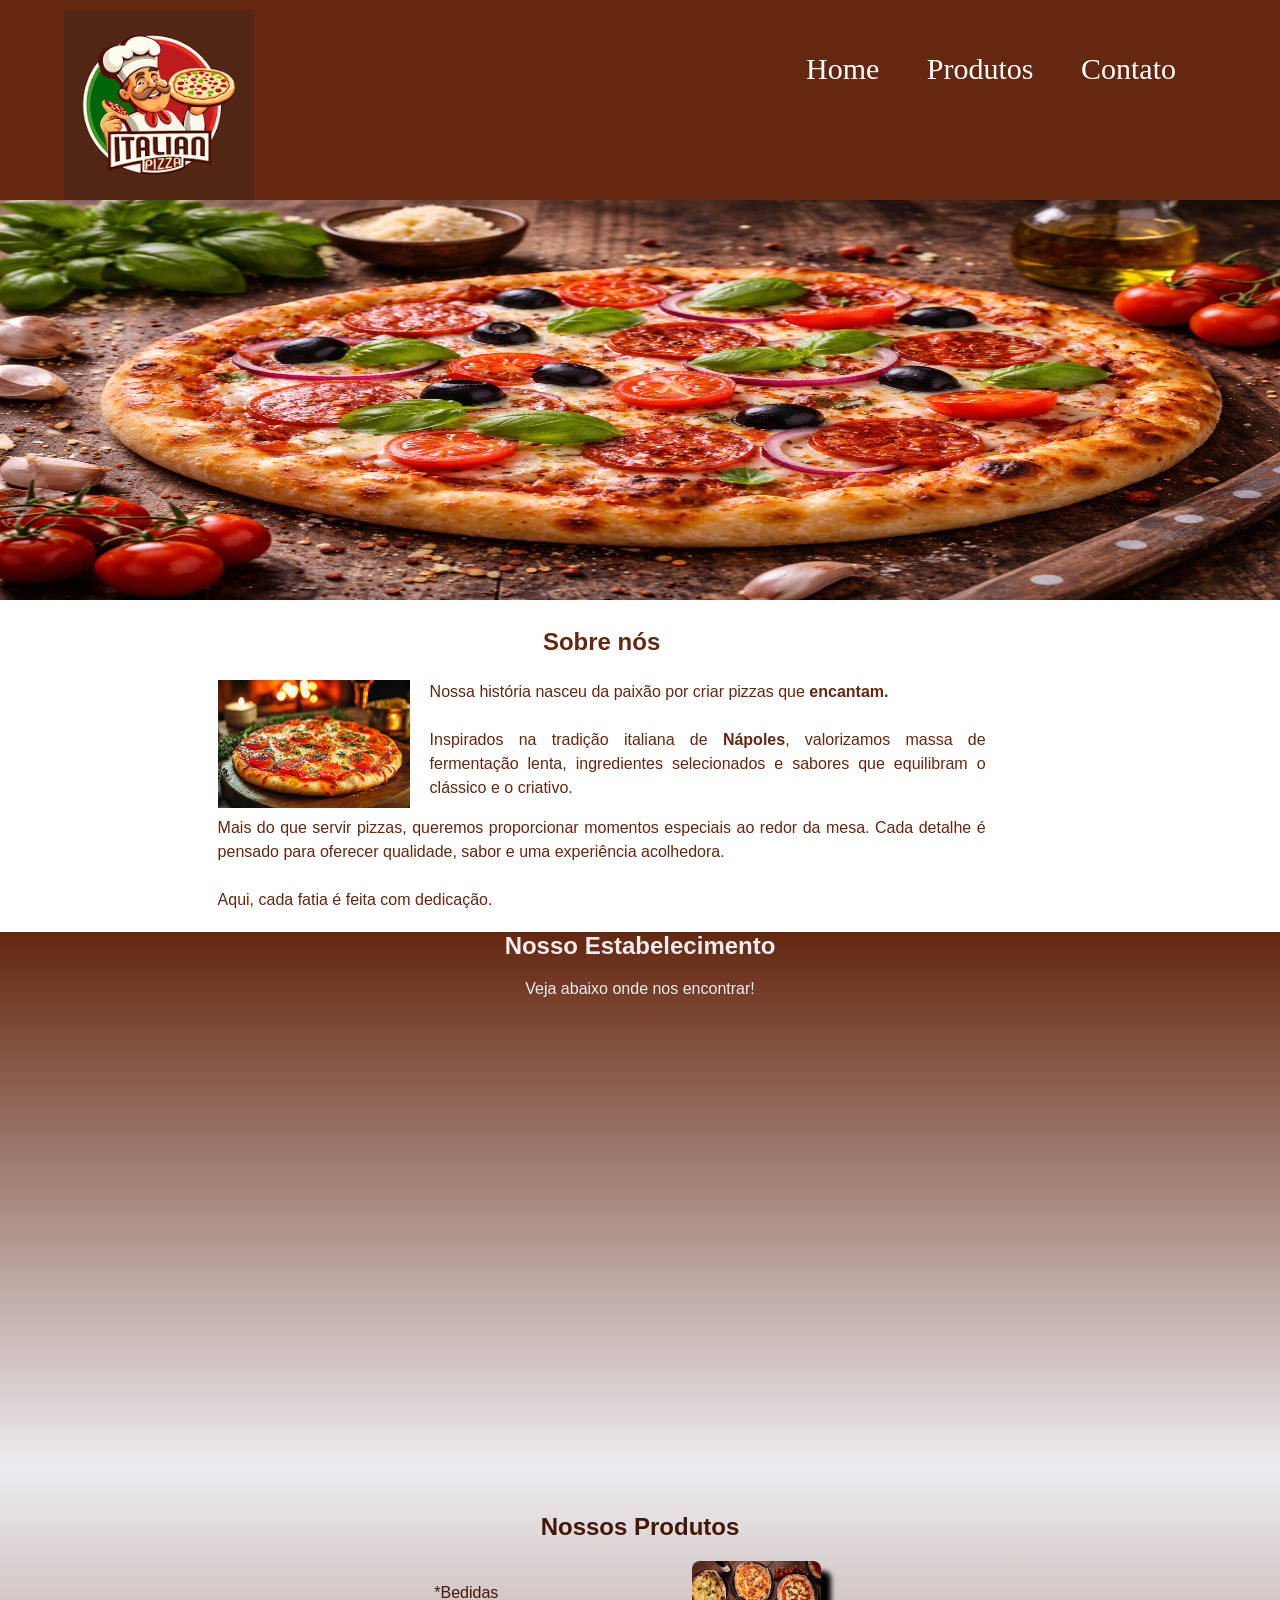
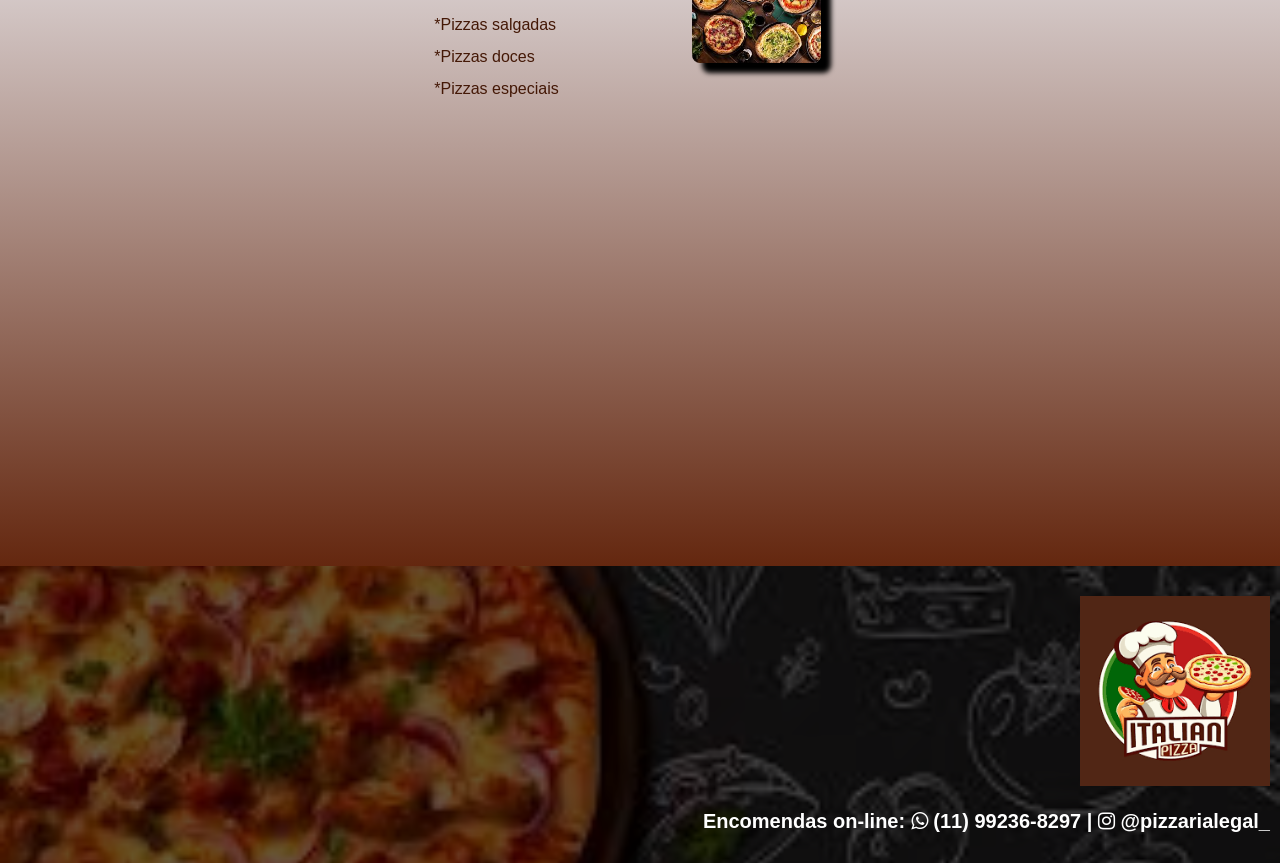
==== index.html @ aa86b5f2 "Projeto Pizzaria" ====
<!DOCTYPE html>
<html lang="en">
<head>
    <meta charset="UTF-8">
    <meta name="viewport" content="width=device-width, initial-scale=1.0">
    <link rel="stylesheet" href="https://cdnjs.cloudflare.com/ajax/libs/font-awesome/6.0.0/css/all.min.css">
    <link href="css/estilo.css" rel="stylesheet"/>
    <link href="https://maxcdn.bootstrapcdn.com/font-awesome/4.5.0/css/font-awesome.min.css" rel="stylesheet">
    <title>Pizarria Legal</title>
</head>
    <body>
        <header>
            <div class="divHeader">
                <img src="img/logo.png" class="logo"/>
                <nav>
                    <ul>
                        <li>Home</li>
                        <li>Produtos</li>
                        <li>Contato</li>
                    </ul>
                </nav>
            </div> 
        </header>
        <!--Banner-->
        <img src="img/banner.png" class="banner"/>
        <main>
            <!--Sessão SOBRE NÓS-->
            <section class="sobre_nos">
                <h2 class="titulos titulo_sobre_nos">Sobre nós</h2>
                <img src="img/sobre_nos.jpg"  class="img_sobre_nos"/>
                <p>
                    Nossa história nasceu da paixão por criar pizzas que <strong>encantam.</strong> <br> <br>Inspirados na tradição italiana de <b>Nápoles</b>, valorizamos massa de fermentação lenta, ingredientes selecionados e sabores que equilibram o clássico e o criativo.
                <p>
                    Mais do que servir pizzas, queremos proporcionar momentos especiais ao redor da mesa. Cada detalhe é pensado para oferecer qualidade, sabor e uma experiência acolhedora. <br> <br>Aqui, cada fatia é feita com dedicação.
                </p>
            </section>
            <!--Sessão NOSSO ESTABELECIMENTO-->
            <section  class="mapa">
                <h2 class="titulos">Nosso Estabelecimento</h2>
                <p>Veja abaixo onde nos encontrar!</p>
                <iframe src="https://www.google.com/maps/embed?pb=!1m18!1m12!1m3!1d3654.8841334496324!2d-46.56091152378593!3d-23.64432016464695!2m3!1f0!2f0!3f0!3m2!1i1024!2i768!4f13.1!3m3!1m2!1s0x94ce5cec46ebe475%3A0x8d2c14858d37a05e!2sEscola%20Senai%20Armando%20de%20Arruda%20Pereira!5e0!3m2!1spt-BR!2sbr!4v1772755046900!5m2!1spt-BR!2sbr" width="600" height="450" style="border:0;" allowfullscreen="" loading="lazy" referrerpolicy="no-referrer-when-downgrade"></iframe>
            </section>

            <!--NOSSOS PRODUTOS-->
            <section class="nossosprodutos">
                <h2 class=" titulos titulo_sobre_nos">Nossos Produtos</h2>
                <div class="div_nossosprodutos">
                    <ul class="lista_nossosprodutos">
                        <li>Bedidas</li>
                        <li>Pizzas salgadas</li>
                        <li>Pizzas doces</li>
                        <li>Pizzas especiais</li>
                    </ul><img src="img/produtos.jpg" class="img_nossosprodutos"/>
                </div>
                <!--Video-->
                <section class="video">
                    <div>
                  <iframe width="560" height="315" src="https://www.youtube.com/embed/GkuKyO32Ro4?si=sPWejbemZ-c_5rP_&amp;controls=0" title="YouTube video player" frameborder="0" allow="accelerometer; autoplay; clipboard-write; encrypted-media; gyroscope; picture-in-picture; web-share" referrerpolicy="strict-origin-when-cross-origin" allowfullscreen></iframe>
                    </div>
                </section>
            </section>
        </main>

        <footer>
            <img src="img/logo.png" title="Pizzaria Legal" class="logo_footer"/>
            <p>Encomendas on-line:
                <a href="https://wa.me/5511992368297"><i class="fa fa-whatsapp"></i></a>
                (11) 99236-8297 | <a href="https://instagram.com/pizzarialegal_">
                    <i class="fa fa-instagram"></i></a> @pizzarialegal_</p>
        </footer>
</body>
</html>
---- css/estilo.css ----
body{
    margin: 0;
    font-family: Verdana, Geneva, Tahoma, sans-serif;
}
/*Estilização do HEADER*/
header{
    background-color:  rgb(100, 39, 15);
    height: 200px;
}
/*Estilização do LOGO*/
.logo{
    width: 190px;
    padding: 10px 0 20px 5%;
    /* padding-left: 5%;
    padding-top: 10px;
    padding-bottom: 20px; */
}
/*Estilização do MENU*/
nav {
    color: white;
    position: absolute;
    top: 10%;
    right: 5%;
    font-size: 30px;
    font-family: cursive;
}
nav li{
    display: inline;
    margin-right: 40px;
}
.divHeader{
    position: relative;
}
.banner{
    width: 100%;
    height: 400px;
}

/*Estilização de TÍTULOS*/
.titulos {
    text-align: center;
}
/*Estilização da sessão SOBRE NÓS*/
.sobre_nos{
    width: 60%;
    text-align: justify;
    line-height: 1.5;
    margin-left: 17%;
    color: #64270f;
}
.img_sobre_nos{
    width: 25%;
    float: left;
    margin-right: 20px;
}
.titulo_sobre_nos{
    clear: left;
}

/*Estilização da sessão NOSSO ESTABELECIMENTO*/
.mapa{
    text-align: center;
    background: linear-gradient(#64270f, #edecf0);
    color: #edecf0;
}

/*EstIlizção da sessão NOSSOS PRODUTOS*/
.nossosprodutos{
    padding: 2%;
    background: linear-gradient( #edecf0, #64270f);
    color: #441806;
}
.div_nossosprodutos{
    width: 70%;
    margin-left: 30%;
}
.img_nossosprodutos{
    width: 15%;
    border-radius: 8px;
    box-shadow: 10px 10px 5px 0px #000000;
    opacity: 1;
    transition: 400ms;
}
.img_nossosprodutos:hover{
    opacity: 0.5s;
}
.lista_nossosprodutos{
    width: 30%;
    display: inline-block;
    vertical-align: top;
    list-style: none;
}
.lista_nossosprodutos li{
    line-height: 2;
}
.lista_nossosprodutos li:before{
    content: "*";
}

/*Estilizção da sessão VÍDEO NOSSOS PRODUTOS*/
.video{
    margin-top: 100px;
    display: flex;
    justify-content: center;
    align-items: center;
}

/*Estilizção da sessão FOOTER*/
footer{
    background: url(../img/rodape.jpg);
    background-size: cover;
    background-position: center;
    background-color: rgba(0, 0, 0, 0.6);
    background-blend-mode: darken;
    padding: 30px 10px 10px 0;
}
footer p{
    font-weight: bold;
    color: white;
    width: 100%;
    text-align: right;
    font-size: 20px;
}
footer i{
    color: white;
}
.logo_footer{
    width: 15%;
    padding-left: 85%;
}
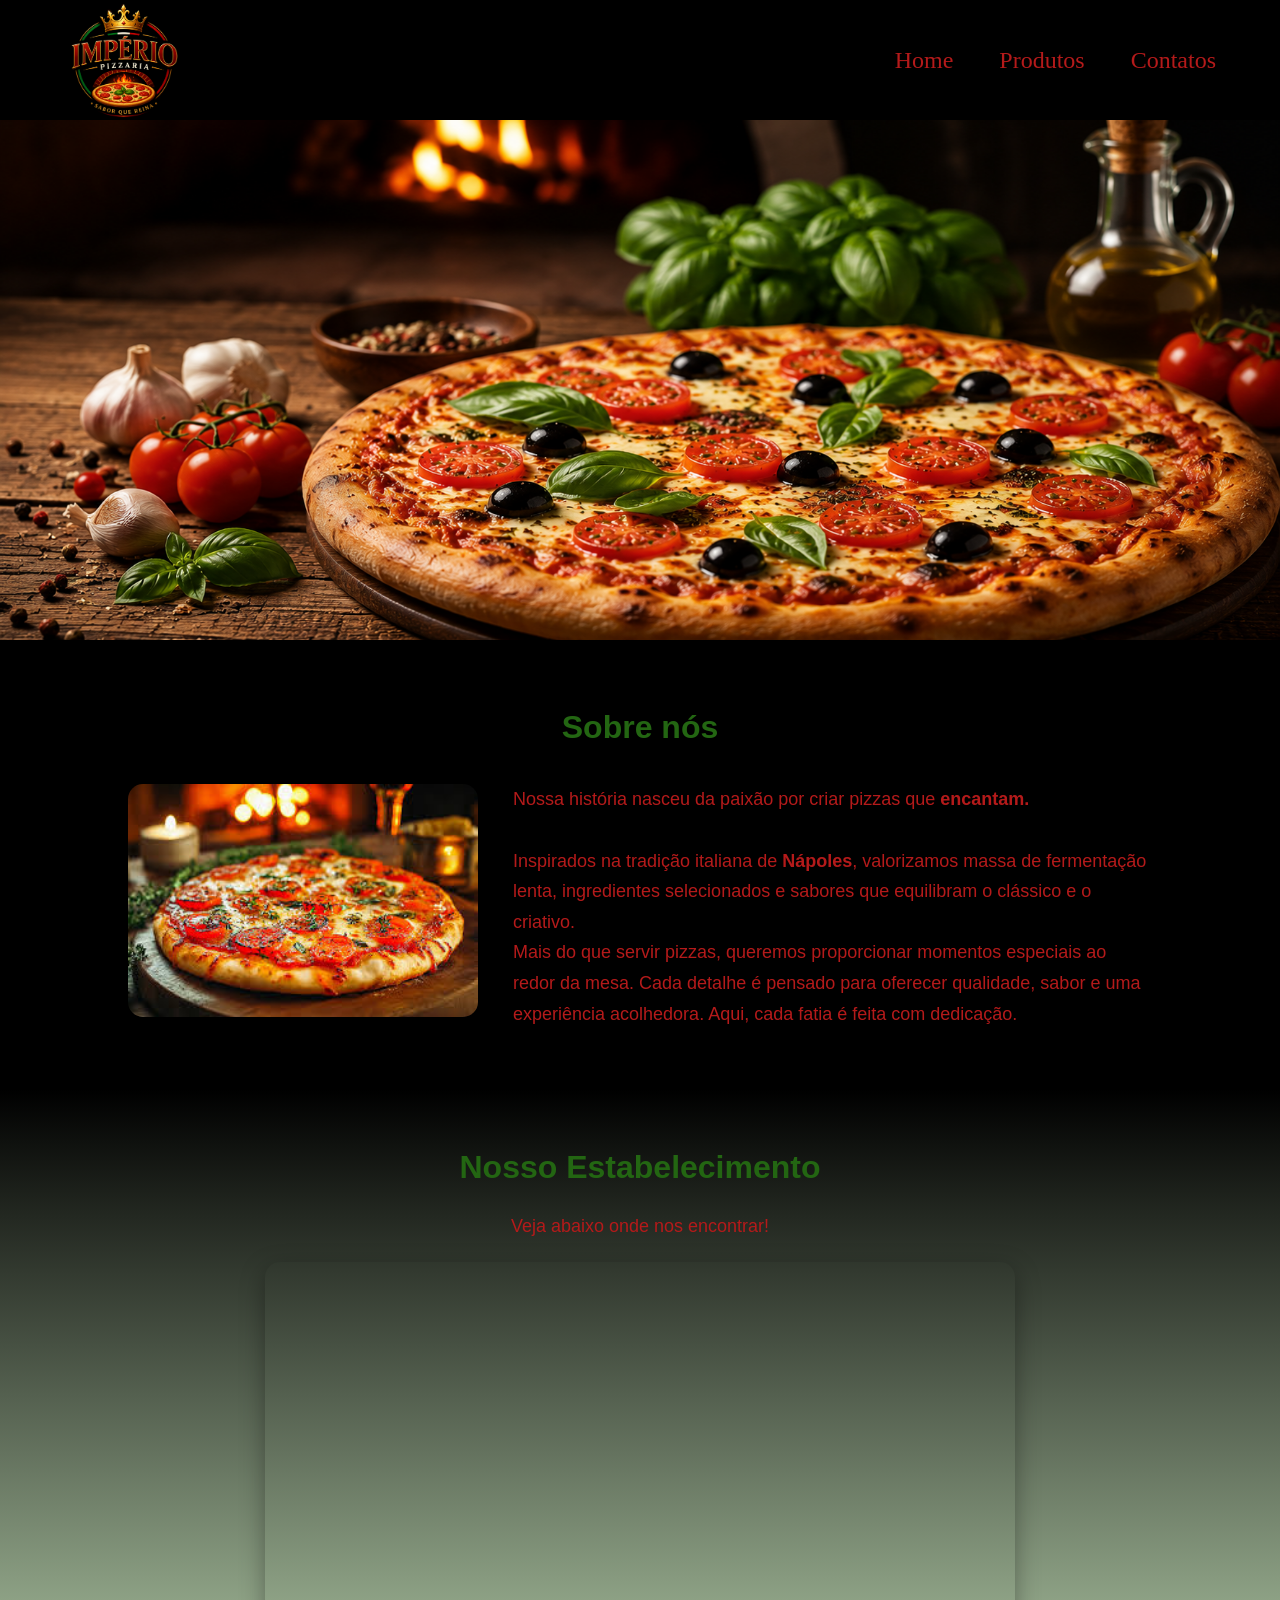
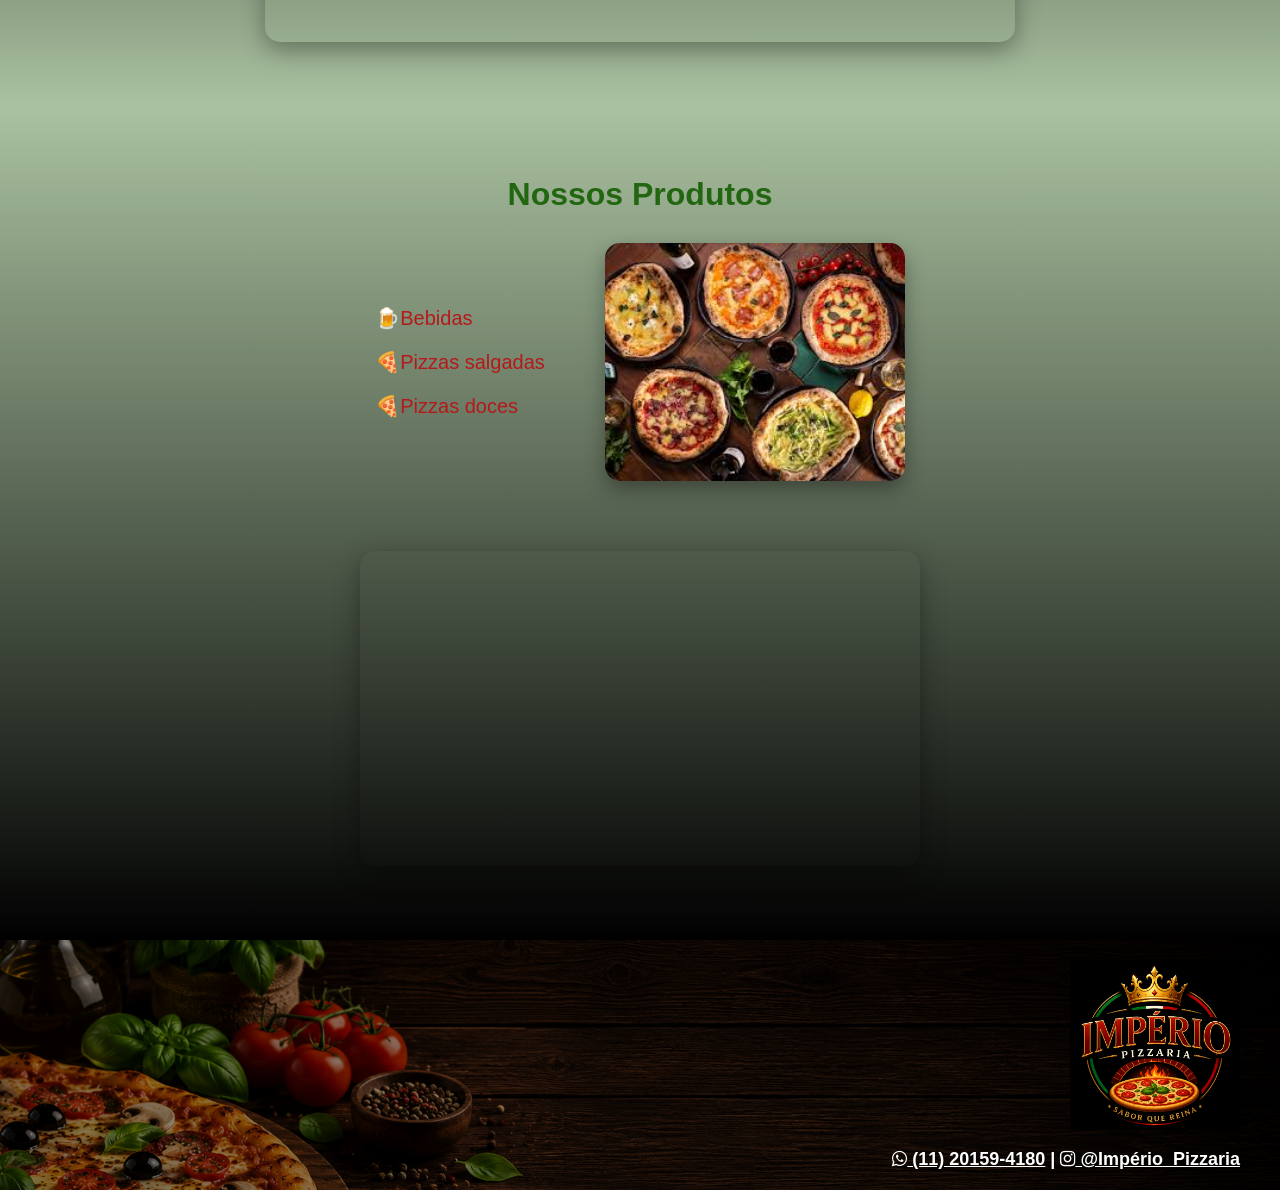
==== commit 1d819007: "Add files via upload" ====
--- a/index.html
+++ b/index.html
@@ -5,8 +5,10 @@
     <meta name="viewport" content="width=device-width, initial-scale=1.0">
     <link rel="stylesheet" href="https://cdnjs.cloudflare.com/ajax/libs/font-awesome/6.0.0/css/all.min.css">
     <link href="css/estilo.css" rel="stylesheet"/>
+    <link href="../img/favicon (2).ico" rel="icon" type="image/x-con"/>
     <link href="https://maxcdn.bootstrapcdn.com/font-awesome/4.5.0/css/font-awesome.min.css" rel="stylesheet">
-    <title>Pizarria Legal</title>
+    
+    <title>Império Pizzaria</title>
 </head>
     <body>
         <header>
@@ -15,14 +17,14 @@
                 <nav>
                     <ul>
                         <li>Home</li>
-                        <li>Produtos</li>
-                        <li>Contato</li>
+                        <li><a href="telas/produtos.html">Produtos</a></li>
+                        <li><a href="telas/contatos.html">Contatos</a></li>
                     </ul>
                 </nav>
             </div> 
         </header>
         <!--Banner-->
-        <img src="img/banner.png" class="banner"/>
+        <img src="img/banner2.png" class="banner"/>
         <main>
             <!--Sessão SOBRE NÓS-->
             <section class="sobre_nos">
@@ -31,7 +33,7 @@
                 <p>
                     Nossa história nasceu da paixão por criar pizzas que <strong>encantam.</strong> <br> <br>Inspirados na tradição italiana de <b>Nápoles</b>, valorizamos massa de fermentação lenta, ingredientes selecionados e sabores que equilibram o clássico e o criativo.
                 <p>
-                    Mais do que servir pizzas, queremos proporcionar momentos especiais ao redor da mesa. Cada detalhe é pensado para oferecer qualidade, sabor e uma experiência acolhedora. <br> <br>Aqui, cada fatia é feita com dedicação.
+                    Mais do que servir pizzas, queremos proporcionar momentos especiais ao redor da mesa. Cada detalhe é pensado para oferecer qualidade, sabor e uma experiência acolhedora. Aqui, cada fatia é feita com dedicação.
                 </p>
             </section>
             <!--Sessão NOSSO ESTABELECIMENTO-->
@@ -43,30 +45,31 @@
 
             <!--NOSSOS PRODUTOS-->
             <section class="nossosprodutos">
-                <h2 class=" titulos titulo_sobre_nos">Nossos Produtos</h2>
+                <h2 class="titulo_h2_produtos">Nossos Produtos</h2>
                 <div class="div_nossosprodutos">
                     <ul class="lista_nossosprodutos">
-                        <li>Bedidas</li>
-                        <li>Pizzas salgadas</li>
-                        <li>Pizzas doces</li>
-                        <li>Pizzas especiais</li>
+                        <li>🍺Bebidas</li>
+                        <li>🍕Pizzas salgadas</li>
+                        <li>🍕Pizzas doces</li>
                     </ul><img src="img/produtos.jpg" class="img_nossosprodutos"/>
                 </div>
                 <!--Video-->
                 <section class="video">
                     <div>
-                  <iframe width="560" height="315" src="https://www.youtube.com/embed/GkuKyO32Ro4?si=sPWejbemZ-c_5rP_&amp;controls=0" title="YouTube video player" frameborder="0" allow="accelerometer; autoplay; clipboard-write; encrypted-media; gyroscope; picture-in-picture; web-share" referrerpolicy="strict-origin-when-cross-origin" allowfullscreen></iframe>
+                  <iframe width="560" height="315" src="https://www.youtube.com/embed/wX8foM1z7S0?si=Z42t5K6bAPQKKkwB" title="YouTube video player" frameborder="0" allow="accelerometer; autoplay; clipboard-write; encrypted-media; gyroscope; picture-in-picture; web-share" referrerpolicy="strict-origin-when-cross-origin" allowfullscreen></iframe>
                     </div>
                 </section>
             </section>
         </main>
 
         <footer>
-            <img src="img/logo.png" title="Pizzaria Legal" class="logo_footer"/>
-            <p>Encomendas on-line:
-                <a href="https://wa.me/5511992368297"><i class="fa fa-whatsapp"></i></a>
-                (11) 99236-8297 | <a href="https://instagram.com/pizzarialegal_">
-                    <i class="fa fa-instagram"></i></a> @pizzarialegal_</p>
+            <img src="img/logo.png" title="ImpérioPizzaria" class="logo_footer"/>
+            <p>
+                <a class="whatsapp-link" href="https://web.whatsapp.com/" target="_blank">
+                    <i class="fa fa-whatsapp"></i> (11) 20159-4180</a> |
+                <a class="instagram-link" href="https://www.instagram.com/" target="_blank">
+                    <i class="fa fa-instagram"></i> @Império_Pizzaria </a>
+            </p>
         </footer>
 </body>
 </html>
--- a/css/estilo.css
+++ b/css/estilo.css
@@ -1,130 +1,211 @@
-body{
+* {
     margin: 0;
+    padding: 0;
+    box-sizing: border-box;
+}
+
+body {
     font-family: Verdana, Geneva, Tahoma, sans-serif;
-}
-/*Estilização do HEADER*/
-header{
-    background-color:  rgb(100, 39, 15);
-    height: 200px;
-}
-/*Estilização do LOGO*/
-.logo{
-    width: 190px;
-    padding: 10px 0 20px 5%;
-    /* padding-left: 5%;
-    padding-top: 10px;
-    padding-bottom: 20px; */
-}
-/*Estilização do MENU*/
+    background-color: #000000;
+    color: #d6d6d6;
+}
+
+header {
+    background-color: rgb(0, 0, 0);
+    height: 120px;
+    display: flex;
+    align-items: center;
+}
+
+.divHeader {
+    width: 90%;
+    margin: auto;
+    display: flex;
+    align-items: center;
+    justify-content: space-between;
+}
+
+.logo {
+    width: 120px;
+}
+
 nav {
-    color: white;
-    position: absolute;
-    top: 10%;
-    right: 5%;
-    font-size: 30px;
+    position: static;
+    font-size: 24px;
     font-family: cursive;
 }
-nav li{
-    display: inline;
-    margin-right: 40px;
-}
-.divHeader{
-    position: relative;
-}
-.banner{
+
+nav ul {
+    list-style: none;
+}
+
+nav li {
+    display: inline-block;
+    margin-left: 40px;
+    color: #b41a1a;
+}
+
+nav a {
+    color: rgb(180, 26, 26);
+    text-decoration: none;
+    transition: 0.3s;
+}
+
+nav a:hover {
+    color: #256d13;
+}
+
+.banner {
     width: 100%;
-    height: 400px;
-}
-
-/*Estilização de TÍTULOS*/
+    height: 520px;
+    object-fit: cover;
+    display: block;
+}
+
 .titulos {
     text-align: center;
-}
-/*Estilização da sessão SOBRE NÓS*/
-.sobre_nos{
-    width: 60%;
-    text-align: justify;
-    line-height: 1.5;
-    margin-left: 17%;
-    color: #64270f;
-}
-.img_sobre_nos{
-    width: 25%;
+    font-size: 32px;
+    margin-bottom: 30px;
+    color: #236612;
+;
+}
+
+.sobre_nos {
+    width: 80%;
+    max-width: 1100px;
+    margin: 60px auto;
+    color: #b41a1a;
+    line-height: 1.7;
+    font-size: 18px;
+    font-style: initial ;
+}
+
+.img_sobre_nos {
+    width: 350px;
+    border-radius: 15px;
     float: left;
-    margin-right: 20px;
-}
-.titulo_sobre_nos{
+    margin-right: 35px;
+    box-shadow: 0 8px 20px rgba(0,0,0,0.25);
+}
+
+.titulo_sobre_nos {
     clear: left;
 }
 
-/*Estilização da sessão NOSSO ESTABELECIMENTO*/
-.mapa{
+.mapa {
     text-align: center;
-    background: linear-gradient(#64270f, #edecf0);
-    color: #edecf0;
-}
-
-/*EstIlizção da sessão NOSSOS PRODUTOS*/
-.nossosprodutos{
-    padding: 2%;
-    background: linear-gradient( #edecf0, #64270f);
-    color: #441806;
-}
-.div_nossosprodutos{
-    width: 70%;
-    margin-left: 30%;
-}
-.img_nossosprodutos{
-    width: 15%;
-    border-radius: 8px;
-    box-shadow: 10px 10px 5px 0px #000000;
-    opacity: 1;
-    transition: 400ms;
-}
-.img_nossosprodutos:hover{
-    opacity: 0.5s;
-}
-.lista_nossosprodutos{
-    width: 30%;
-    display: inline-block;
-    vertical-align: top;
+    padding: 60px 20px;
+    background: linear-gradient(#000000, #aac2a0);
+    color: white;
+}
+
+.mapa h2 {
+    color: #236612;
+;
+}
+
+.mapa p {
+    margin-bottom: 25px;
+    font-size: 18px;
+    color: #b41a1a;
+}
+
+.mapa iframe {
+    width: 80%;
+    max-width: 750px;
+    height: 380px;
+    border-radius: 15px;
+    box-shadow: 0 8px 25px rgba(3, 3, 3, 0.35);
+}
+
+.nossosprodutos {
+    padding: 70px 20px;
+    background: linear-gradient(#aac2a0, #000000);
+    color: #b41a1a;
+}
+
+.titulo_h2_produtos {
+    color: #236612;
+    text-align: center;
+    font-size: 32px;
+    margin-bottom: 30px;
+}
+
+.div_nossosprodutos {
+    width: 80%;
+    max-width: 900px;
+    margin: auto;
+    display: flex;
+    align-items: center;
+    justify-content: center;
+    gap: 60px;
+}
+
+.lista_nossosprodutos {
     list-style: none;
-}
-.lista_nossosprodutos li{
-    line-height: 2;
-}
-.lista_nossosprodutos li:before{
-    content: "*";
-}
-
-/*Estilizção da sessão VÍDEO NOSSOS PRODUTOS*/
-.video{
-    margin-top: 100px;
+    font-size: 20px;
+    line-height: 2.2;
+}
+
+
+.img_nossosprodutos {
+    width: 300px;
+    border-radius: 15px;
+    box-shadow: 0 8px 20px rgba(0,0,0,0.35);
+    transition: 0.4s;
+}
+
+.img_nossosprodutos:hover {
+    transform: scale(1.05);
+}
+
+.video {
+    margin-top: 70px;
     display: flex;
     justify-content: center;
-    align-items: center;
-}
-
-/*Estilizção da sessão FOOTER*/
-footer{
-    background: url(../img/rodape.jpg);
+}
+
+.video iframe {
+    border-radius: 15px;
+    box-shadow: 0 8px 25px rgba(0,0,0,0.35);
+}
+
+footer {
+    background: url(../img/rodape.png);
     background-size: cover;
     background-position: center;
-    background-color: rgba(0, 0, 0, 0.6);
+
+    background-color: hsla(0, 0%, 0%, 0.451);
     background-blend-mode: darken;
-    padding: 30px 10px 10px 0;
-}
-footer p{
+
+    height: 250px;
+
+    padding: 20px 40px;
+
+    position: relative;
+}
+
+footer p {
     font-weight: bold;
     color: white;
-    width: 100%;
+    width: auto;
     text-align: right;
-    font-size: 20px;
-}
-footer i{
+    font-size: 18px;
+
+    position: absolute;
+    bottom: 20px;
+    right: 40px;
+}
+
+footer a {
     color: white;
 }
-.logo_footer{
-    width: 15%;
-    padding-left: 85%;
-}
+
+.logo_footer {
+    height: 170px;
+    width: auto;
+
+    position: absolute;
+    right: 40px;
+    top: 20px;
+}
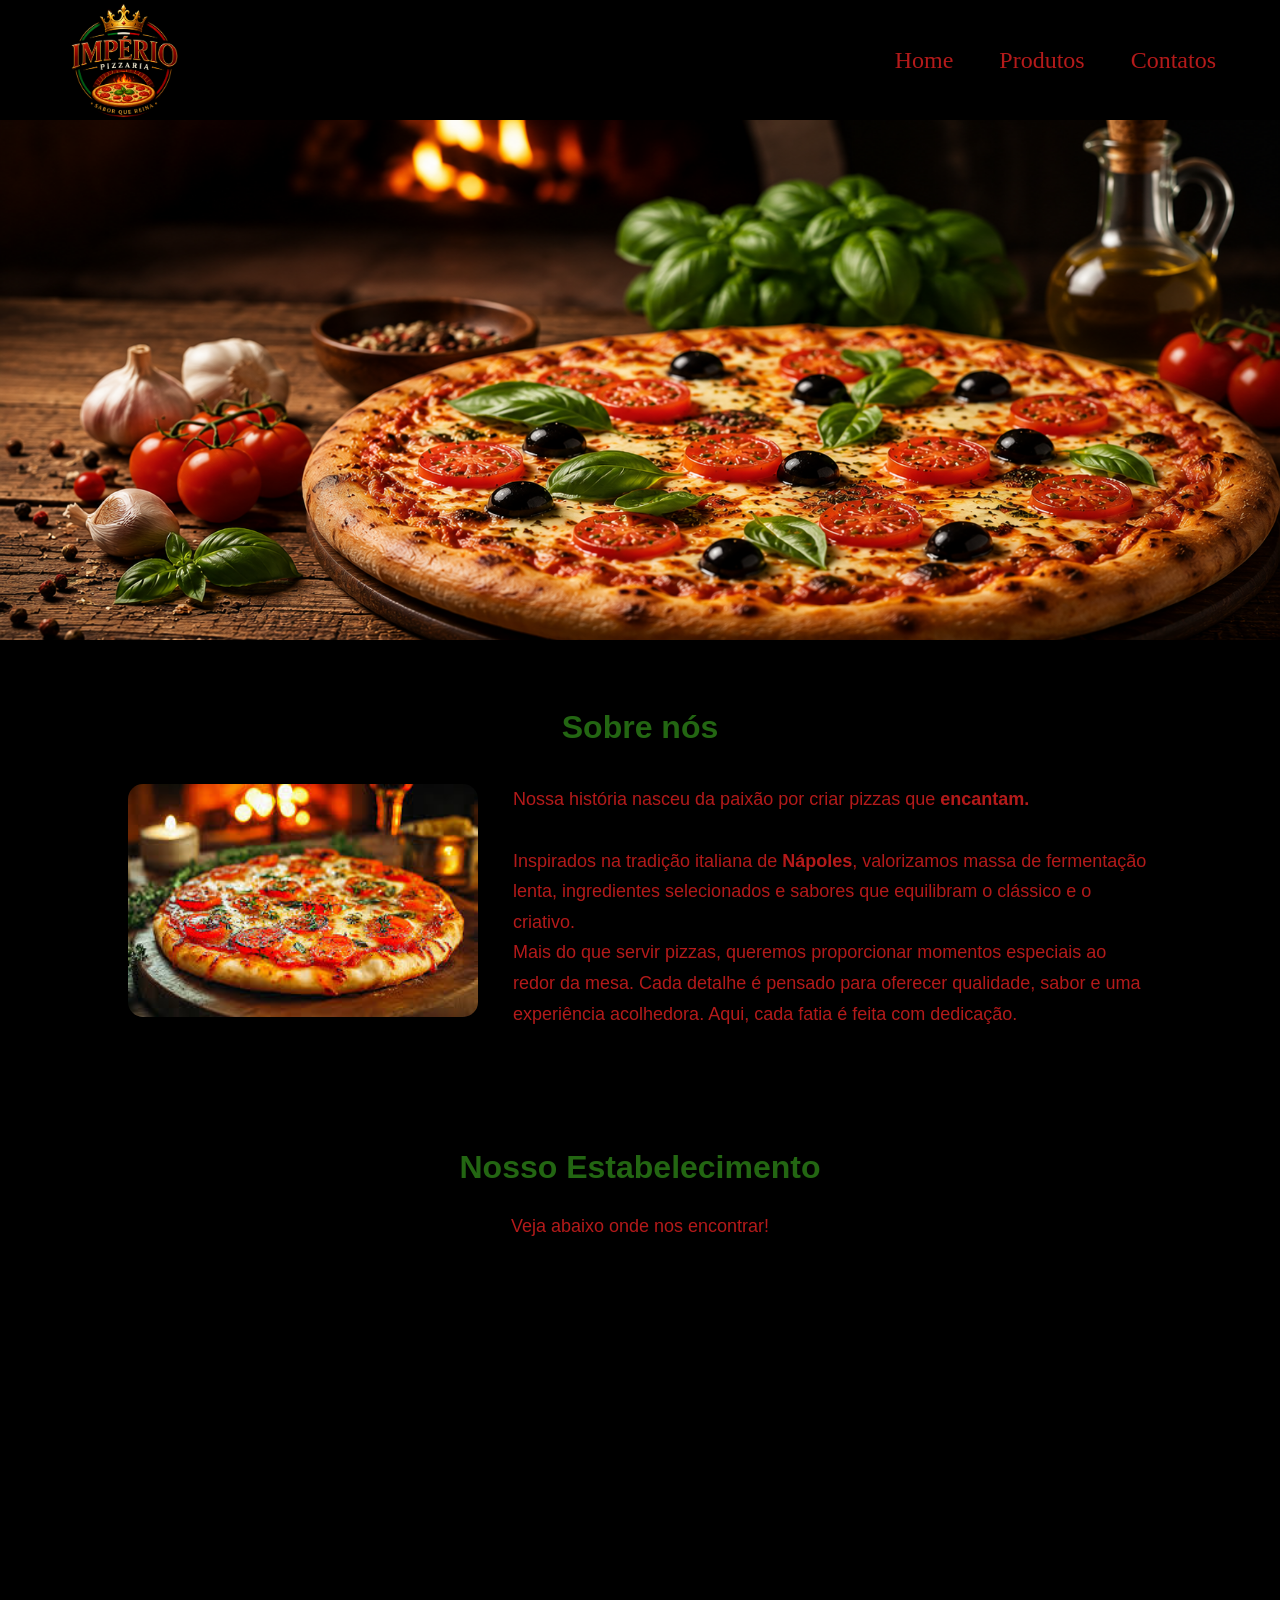
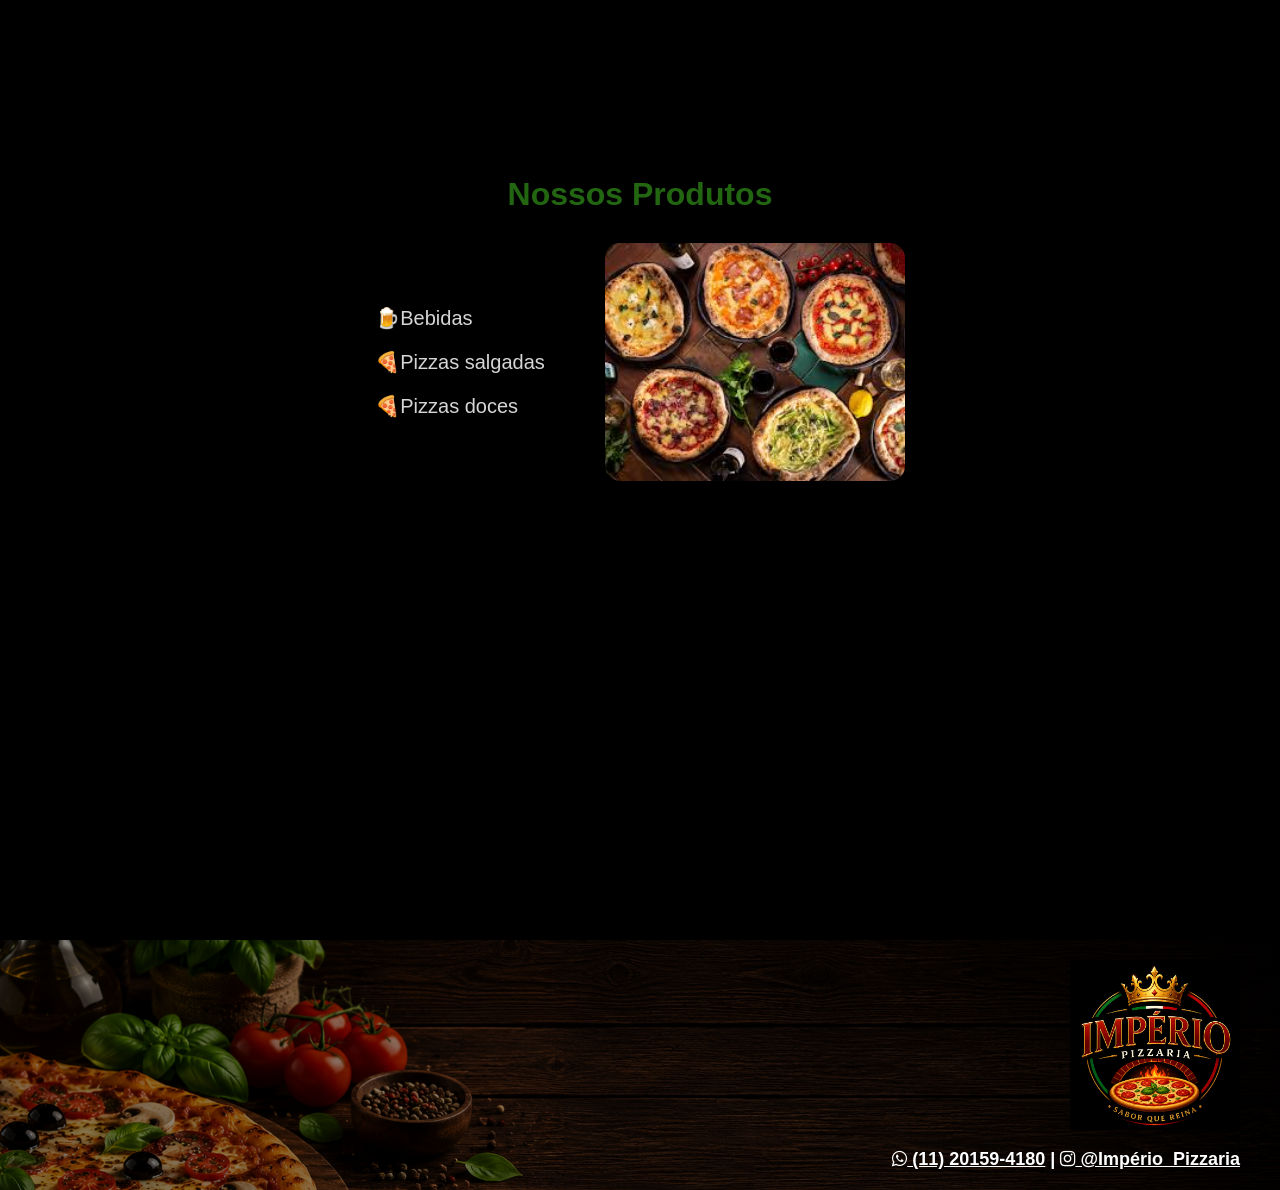
==== commit 194bff74: "Add files via upload" ====
--- a/index.html
+++ b/index.html
@@ -40,7 +40,7 @@
             <section  class="mapa">
                 <h2 class="titulos">Nosso Estabelecimento</h2>
                 <p>Veja abaixo onde nos encontrar!</p>
-                <iframe src="https://www.google.com/maps/embed?pb=!1m18!1m12!1m3!1d3654.8841334496324!2d-46.56091152378593!3d-23.64432016464695!2m3!1f0!2f0!3f0!3m2!1i1024!2i768!4f13.1!3m3!1m2!1s0x94ce5cec46ebe475%3A0x8d2c14858d37a05e!2sEscola%20Senai%20Armando%20de%20Arruda%20Pereira!5e0!3m2!1spt-BR!2sbr!4v1772755046900!5m2!1spt-BR!2sbr" width="600" height="450" style="border:0;" allowfullscreen="" loading="lazy" referrerpolicy="no-referrer-when-downgrade"></iframe>
+                <iframe src="https://www.google.com/maps/embed?pb=!1m14!1m8!1m3!1d233943.690748237!2d-46.698761!3d-23.6269109!3m2!1i1024!2i768!4f13.1!3m3!1m2!1s0x94ce5bc934103075%3A0x202dd03c1cb09e68!2sPizzaria%20Imp%C3%A9rio!5e0!3m2!1spt-BR!2sbr!4v1780007814779!5m2!1spt-BR!2sbr" width="600" height="450" style="border:0;" allowfullscreen="" loading="lazy" referrerpolicy="no-referrer-when-downgrade"></iframe>
             </section>
 
             <!--NOSSOS PRODUTOS-->
--- a/css/estilo.css
+++ b/css/estilo.css
@@ -95,7 +95,7 @@
 .mapa {
     text-align: center;
     padding: 60px 20px;
-    background: linear-gradient(#000000, #aac2a0);
+    background: black
     color: white;
 }
 
@@ -120,7 +120,7 @@
 
 .nossosprodutos {
     padding: 70px 20px;
-    background: linear-gradient(#aac2a0, #000000);
+    background: black
     color: #b41a1a;
 }
 
